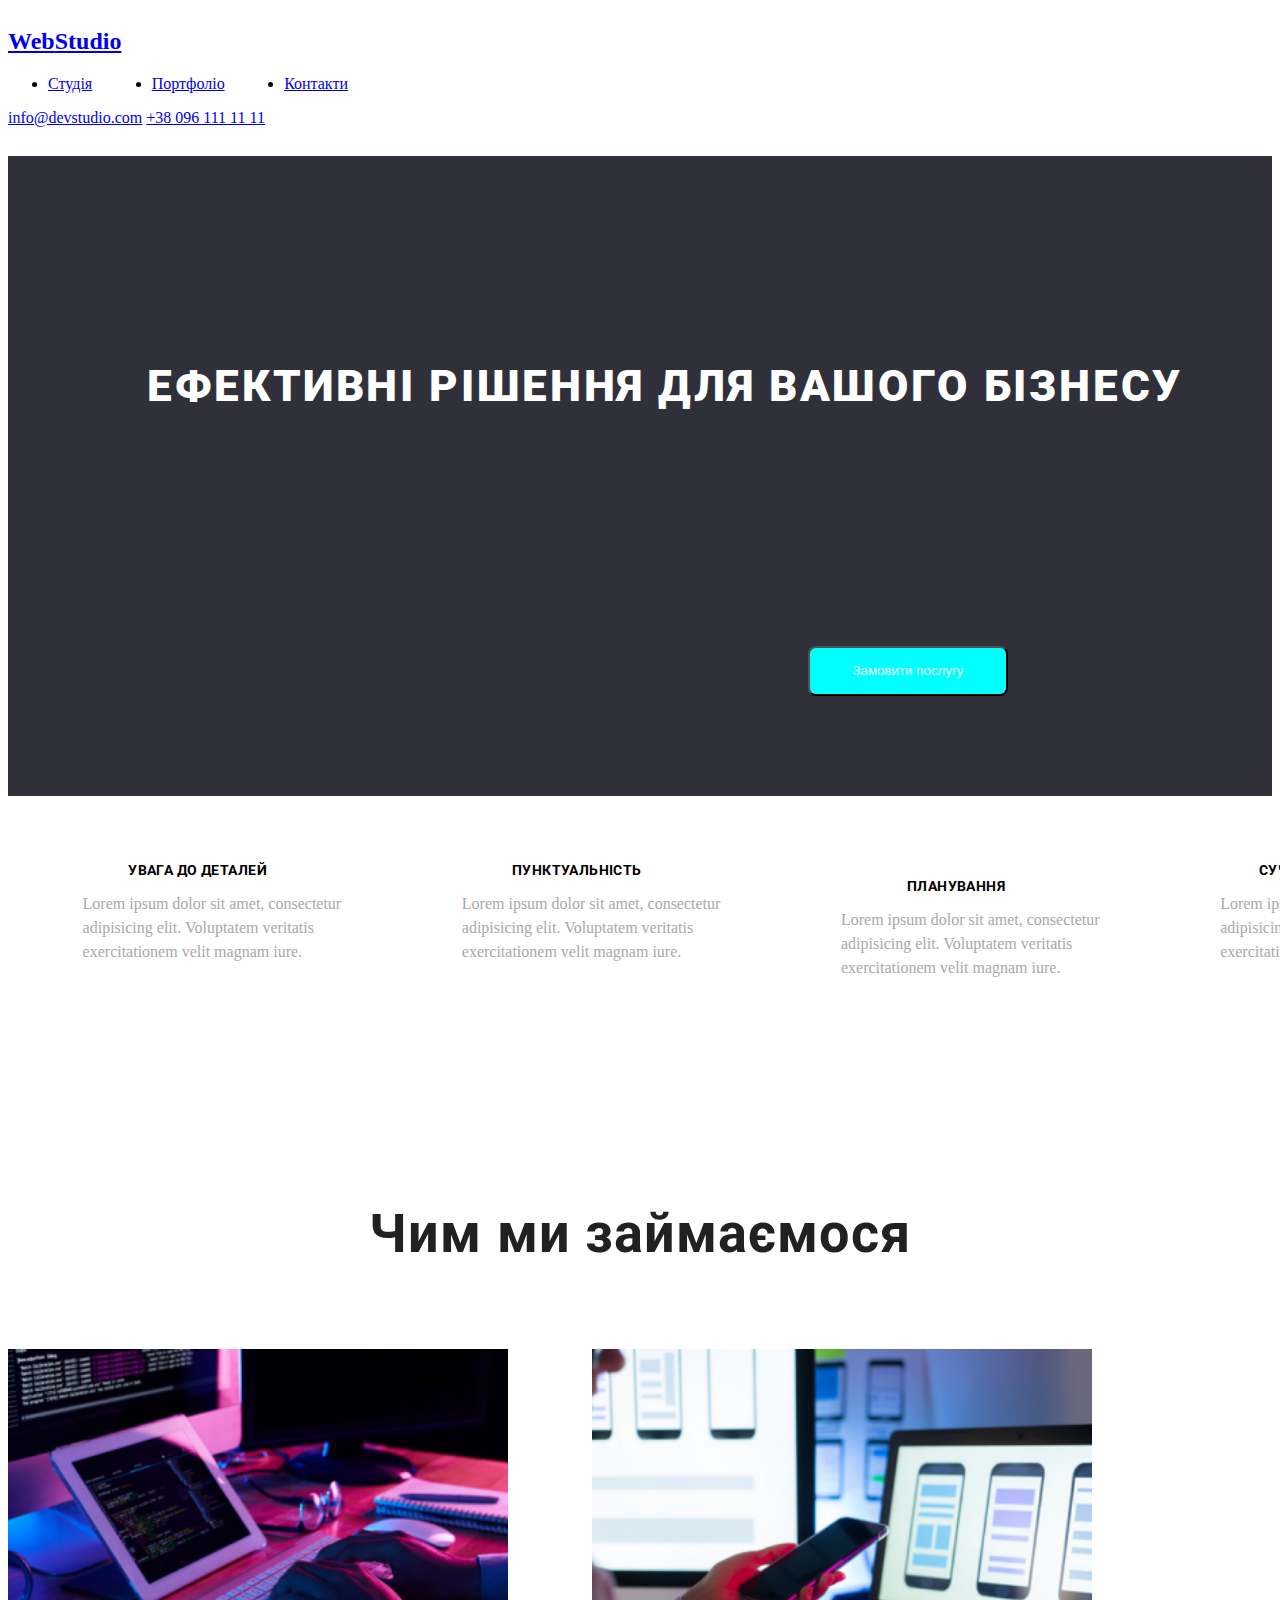
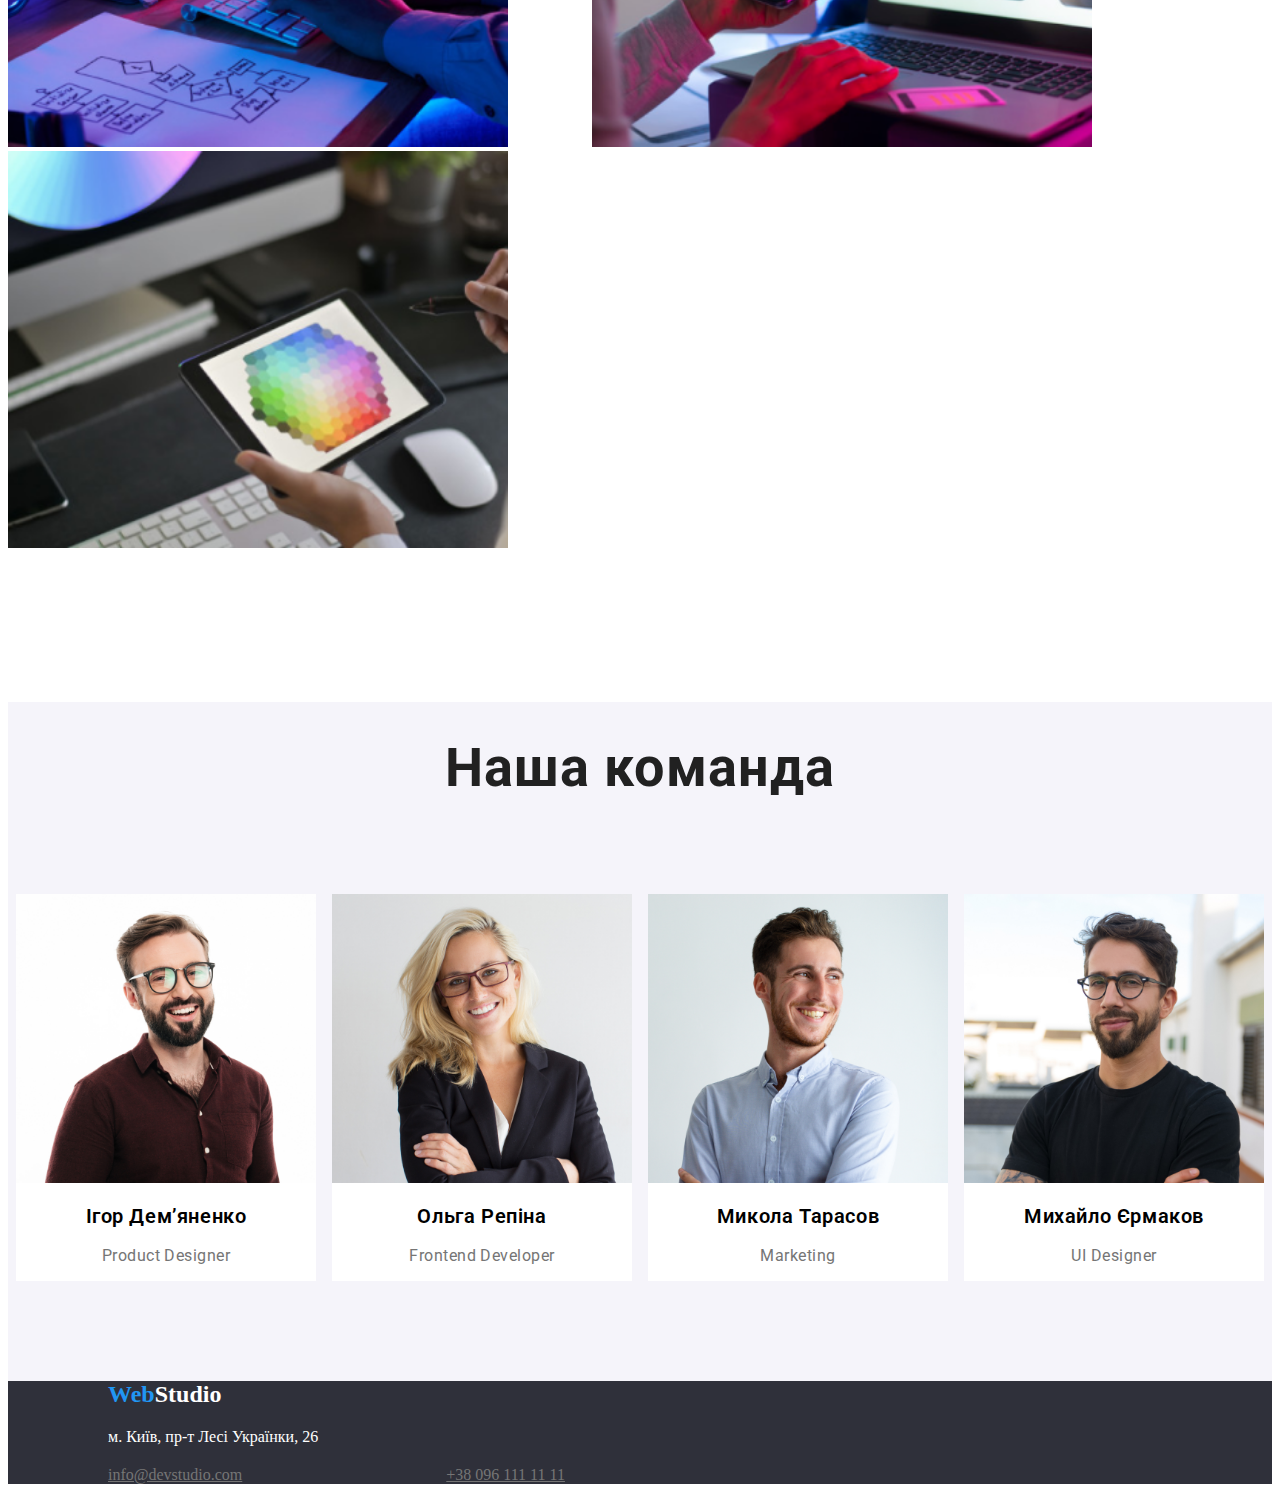
==== index.html @ ab34cab7 "first commit" ====
<!DOCTYPE html>
<html lang="en">

<head>
  <meta charset="UTF-8" />
  <meta http-equiv="X-UA-Compatible" content="IE=edge" />
  <meta name="viewport" content="width=device-width, initial-scale=1.0" />
  <title>Document</title>
  <link rel="preconnect" href="https://fonts.googleapis.com" />
  <link rel="preconnect" href="https://fonts.gstatic.com" crossorigin />
  <link
    href="https://fonts.googleapis.com/css2?family=Playfair+Display&family=Roboto:wght@300&family=Ubuntu:wght@300&display=swap"
    rel="stylesheet" />

  <link rel="stylesheet" href="./css/style.css" />
</head>

<body>
  <header>
    <div class="container">
      <div class="header_block">
        <div class="heder_right">
          <a href="/">
            <h2 class="logo"><span>Web</span>Studio</h2>
          </a>
          <nav>
            <ul class="menu_link">
              <li><a href="#">Студія</a></li>
              <li><a href="#">Портфоліо</a></li>
              <li><a href="#">Контакти</a></li>
            </ul>
          </nav>
        </div>
        <div class="menu_contact">
          <a href="#">info@devstudio.com</a>
          <a href="tel:+0961111111">+38 096 111 11 11</a>
        </div>
      </div>
    </div>
  </header>
  <main>
    <section class="main_paight">
      <h1 class="slogan">Ефективні рішення для вашого бізнесу</h1>
      <button class="button">Замовити послугу</button>
    </section>
    <section class="fs">
      <div class="facts">
        <h3 class="facts_title">УВАГА ДО ДЕТАЛЕЙ</h3>
        <p class="facts_descr">
          Lorem ipsum dolor sit amet, consectetur adipisicing elit. Voluptatem
          veritatis exercitationem velit magnam iure.
        </p>
      </div>

      <div class="facts">
        <h3 class="facts_title">Пунктуальність</h3>
        <p class="facts_descr">
          Lorem ipsum dolor sit amet, consectetur adipisicing elit. Voluptatem
          veritatis exercitationem velit magnam iure.
        </p>
      </div>

      <dir class="facts">
        <h3 class="facts_title">Планування</h3>
        <p class="facts_descr">
          Lorem ipsum dolor sit amet, consectetur adipisicing elit. Voluptatem
          veritatis exercitationem velit magnam iure.
        </p>
      </dir>

      <div class="facts">
        <h3 class="facts_title">Сучасні Технології</h3>
        <p class="facts_descr">
          Lorem ipsum dolor sit amet, consectetur adipisicing elit. Voluptatem
          veritatis exercitationem velit magnam iure.
        </p>
      </div>
    </section>
    <div class="What_do_we_do_background">
      <div class="What_do_we_do_title">
        <h2>Чим ми займаємося</h2>
      </div>
      <section class="What_do_we_do_img">
        <div class="What_do_we_do_img_">
          <img class="What_do_we_do_img_1" src="./img/img1.png" alt="" width="500px" />
          <img class="What_do_we_do_img_2" src="./img/img.png" alt="" width="500px" />
          <img class="What_do_we_do_img_3" src="./img/img2.png" alt="" width="500px" />
        </div>
      </section>
    </div>
    <div class="Our_team_background">
      <div class="Our_team_title">
        <h2>Наша команда</h2>
      </div>

      <section class="Our_team">
        <div class="Our_team_compartment">
          <img class="Our_team_title_imges" src="./img/img3.jpg" alt="/" />
          <h3 class="Our_team_titles">Ігор Дем’яненко</h3>
          <p class="Our_team_p">Product Designer</p>
        </div>
        <div class="Our_team_compartment">
          <img class="Our_team_title_imges" src="./img/img4.jpg" alt="/" />
          <h3 class="Our_team_titles">Ольга Репіна</h3>
          <p class="Our_team_p">Frontend Developer</p>
        </div>
        <div class="Our_team_compartment">
          <img class="Our_team_title_imges" src="./img/img5.jpg" alt="/" />
          <h3 class="Our_team_titles">Микола Тарасов</h3>
          <p class="Our_team_p">Marketing</p>
        </div>
        <div class="Our_team_compartment">
          <img class="Our_team_title_imges" src="./img/img6.jpg" alt="/" />
          <h3 class="Our_team_titles">Михайло Єрмаков</h3>
          <p class="Our_team_p">UI Designer</p>
        </div>
    </div>

    </section>
  </main>
  <section class="end_background">
    <h2 class="white"><span class="blue">Web</span>Studio</h2>
    <p class="and_p">м. Київ, пр-т Лесі Українки, 26</p>
    <a class="and_a" href="#">info@devstudio.com</a>
    <a class="and_a" href="tel:+0961111111">+38 096 111 11 11</a>
  </section>
</body>

</html>
---- css/style.css ----
header {

display: flex;
justify-content: space-between;
align-items: center;

}
.header_block {

width: 500px;
display: inherit;
justify-content: space-between;
align-items: center;

}

.menu_link {
    display: flex;
    justify-content: space-between;
    align-items: center;
width: 300px;

}

.main_paight {

background-color: #2F303A;

}
.slogan {
    padding: 200px 0px 200px 50px;
display: flex;
justify-content: center;
align-items: center;


font-family: 'Roboto';
font-style: normal;
font-weight: 900;
font-size: 44px;
line-height: 60px;
/* or 136% */

text-align: center;
letter-spacing: 0.06em;
text-transform: uppercase;

color: #FFFFFF;

}
.button {
    
    margin:  0px 0px 100px 800px;
    padding: 10px 10px 10px 10px;
    border-radius: 8px;
    background-color: aqua;
    color: aliceblue;
    width: 200px;
    height: 50px;
    left: 700px;
    top: 430px;
    
}
.fs {

display: flex;


}
.facts {

    padding: 52px 0 72px 0;
    display: flex;
    flex-direction: column;
    align-items: center;
    width: 30%;
    
}
.facts_title {
    
    font-family: 'Roboto';
    font-style: normal;
    font-weight: 700;
    font-size: 14px;
    line-height: 16px;
    letter-spacing: 0.03em;
    text-transform: uppercase;
    
}

.facts_descr {
    margin:  0px 50px 100px 100px;
    font-weight: 400;
    font-size: 16px;
    line-height: 24px;
    color: darkgrey;
    width: 280px;

}


.What_do_we_do_title {
    display: flex;
    justify-content: center;
    align-items: center;


font-family: 'Roboto';
font-style: normal;
font-weight: 700;
font-size: 36px;
line-height: 42px;
text-align: center;
letter-spacing: 0.03em;

color: #212121;


}

.What_do_we_do_img {

display: flex;
justify-content: space-around;
    margin: 50px 0px 0px 0px;
   
    
}


.What_do_we_do_img_2 {

margin-right: 80px;
margin-left: 80px;

}

.Our_team_title {
    display: flex;
    justify-content: center;
    font-family: 'Roboto';
    margin:150px 0px 150px 0px;
    height: 42px;


font-style: normal;
font-weight: 700;
font-size: 36px;
line-height: 42px;
text-align: center;
letter-spacing: 0.03em;

color: #212121;
}

.Our_team {
    display: flex;
    justify-content: space-around;


}
.Our_team_compartment:hover {
    transform: scale(1.1);
    transition: 0.5s all;
}

.Our_team_title_imges {

width: 300px;


}
.Our_team_titles {
    display: flex;
    justify-content: center;
    font-family: 'Roboto';
    font-style: normal;
    font-weight: 600;
    font-size: 20px;
    line-height: 19px;
    /* identical to box height */
    
    text-align: center;
    letter-spacing: 0.03em;
    
    
}
.Our_team_p {
    display: flex;
    justify-content: center;
    font-family: 'Roboto';
    font-style: normal;
    font-weight: 400;
    font-size: 16px;
    line-height: 19px;
    /* identical to box height */
    
    text-align: center;
    letter-spacing: 0.03em;
    
    color: #757575;
    

}

.Our_team_compartment {
    background: #FFFFFF;
margin-bottom: 100px;

}
.Our_team_background {
    background: #F5F4FA;


}
.end_background {
    background: #2F303A;

}
.blue {
color: #2196F3;

}
.white {
color: #FFFFFF;
margin: 0px 100px 20px;
}
.and_p {
color: #FFFFFF;
margin: 0px 100px 20px;
}
.and_a {
    color: #757575;
    margin: 0px 100px 20px;
    }
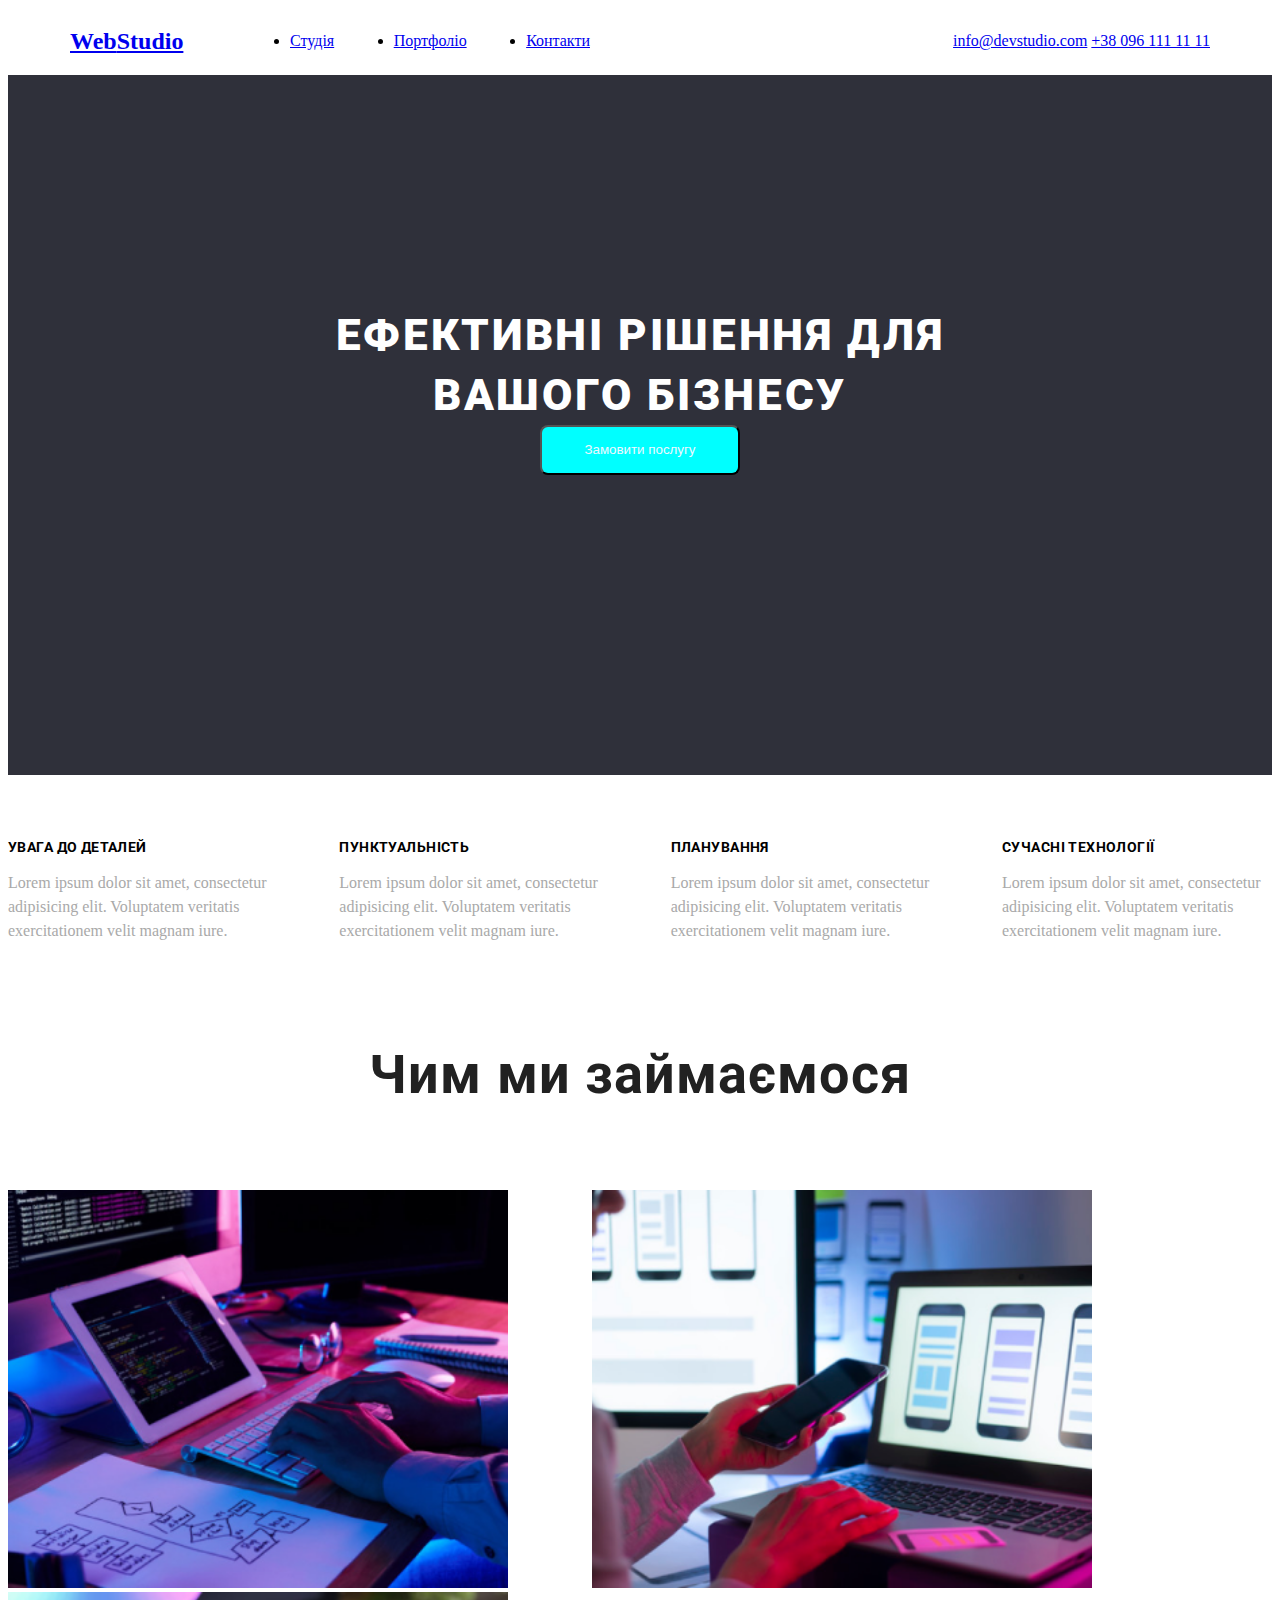
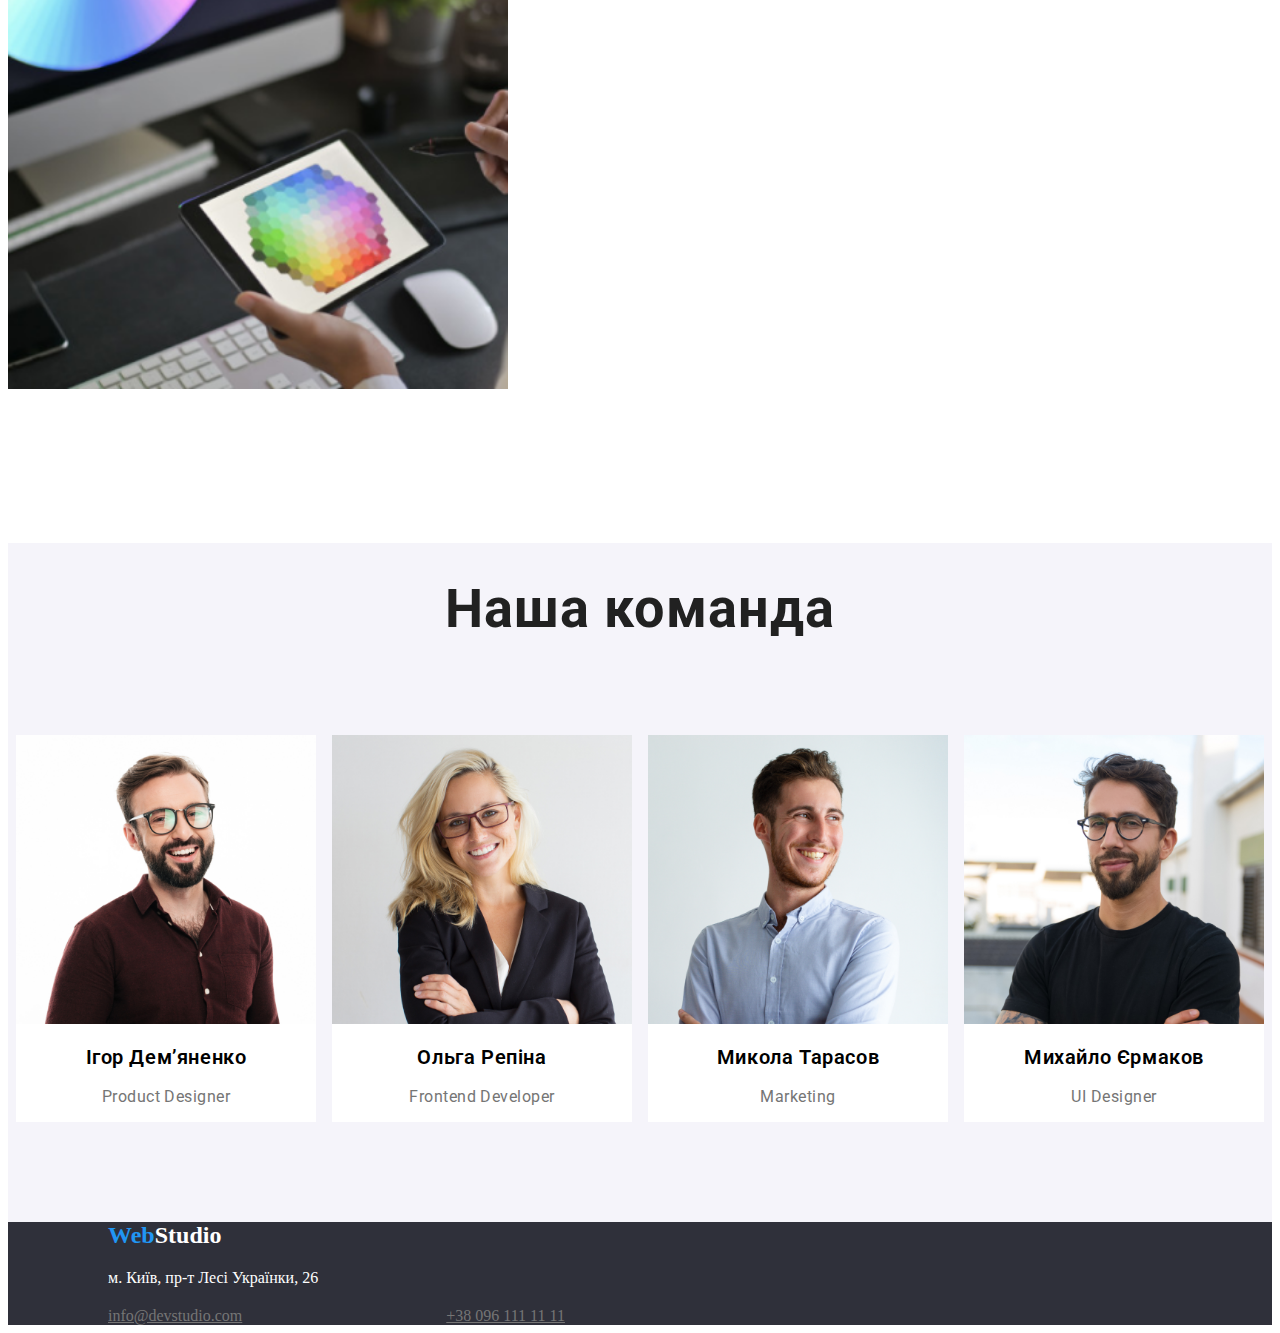
==== commit 3d898827: "m" ====
--- a/index.html
+++ b/index.html
@@ -6,13 +6,14 @@
   <meta http-equiv="X-UA-Compatible" content="IE=edge" />
   <meta name="viewport" content="width=device-width, initial-scale=1.0" />
   <title>Document</title>
+  <link rel="stylesheet" href="./css/style.css" />
   <link rel="preconnect" href="https://fonts.googleapis.com" />
   <link rel="preconnect" href="https://fonts.gstatic.com" crossorigin />
   <link
     href="https://fonts.googleapis.com/css2?family=Playfair+Display&family=Roboto:wght@300&family=Ubuntu:wght@300&display=swap"
     rel="stylesheet" />
 
-  <link rel="stylesheet" href="./css/style.css" />
+  
 </head>
 
 <body>
@@ -40,8 +41,10 @@
   </header>
   <main>
     <section class="main_paight">
-      <h1 class="slogan">Ефективні рішення для вашого бізнесу</h1>
+      <h1 class="slogan">Ефективні рішення для <br> вашого бізнесу</h1>
+      <div class="button_1">
       <button class="button">Замовити послугу</button>
+    </div>
     </section>
     <section class="fs">
       <div class="facts">
--- a/css/style.css
+++ b/css/style.css
@@ -1,35 +1,50 @@
 header {
 
-display: flex;
+    
 justify-content: space-between;
 align-items: center;
 
 }
 .header_block {
 
-width: 500px;
-display: inherit;
+
+display: flex;
 justify-content: space-between;
 align-items: center;
 
 }
 
 .menu_link {
+    text-decoration: none;
     display: flex;
     justify-content: space-between;
     align-items: center;
 width: 300px;
 
 }
+.heder_right {
+display: flex;
+align-items: center;
+justify-content: space-between;
+width: 520px;
+
+
+
+}
+.container {
+width: 1140px;
+margin: 0 auto;
+
+}
 
 .main_paight {
-
+padding: 200px 0;
 background-color: #2F303A;
 
 }
 .slogan {
-    padding: 200px 0px 200px 50px;
-display: flex;
+    display: block;
+    margin: 30px auto 0;
 justify-content: center;
 align-items: center;
 
@@ -48,9 +63,17 @@
 color: #FFFFFF;
 
 }
+.button_1 {
+
+display: flex;
+justify-content: center;
+
+
+}
 .button {
     
-    margin:  0px 0px 100px 800px;
+    
+    margin-bottom: 100px;
     padding: 10px 10px 10px 10px;
     border-radius: 8px;
     background-color: aqua;
@@ -61,19 +84,25 @@
     top: 430px;
     
 }
+.button:hover {
+transform: scale(1.1);
+transition: 0.5 all;
+
+}
 .fs {
-
-display: flex;
-
+width: 1140;
+margin: 0 auto;
+padding: 50px 0;
+display: flex;
+justify-content: space-between;
+align-items: center;
 
 }
 .facts {
 
-    padding: 52px 0 72px 0;
-    display: flex;
-    flex-direction: column;
-    align-items: center;
-    width: 30%;
+    margin: 0;
+    padding: 0;
+    width: 270px;
     
 }
 .facts_title {
@@ -89,12 +118,12 @@
 }
 
 .facts_descr {
-    margin:  0px 50px 100px 100px;
+   
     font-weight: 400;
     font-size: 16px;
     line-height: 24px;
     color: darkgrey;
-    width: 280px;
+    
 
 }
 
@@ -162,6 +191,7 @@
 .Our_team_compartment:hover {
     transform: scale(1.1);
     transition: 0.5s all;
+
 }
 
 .Our_team_title_imges {
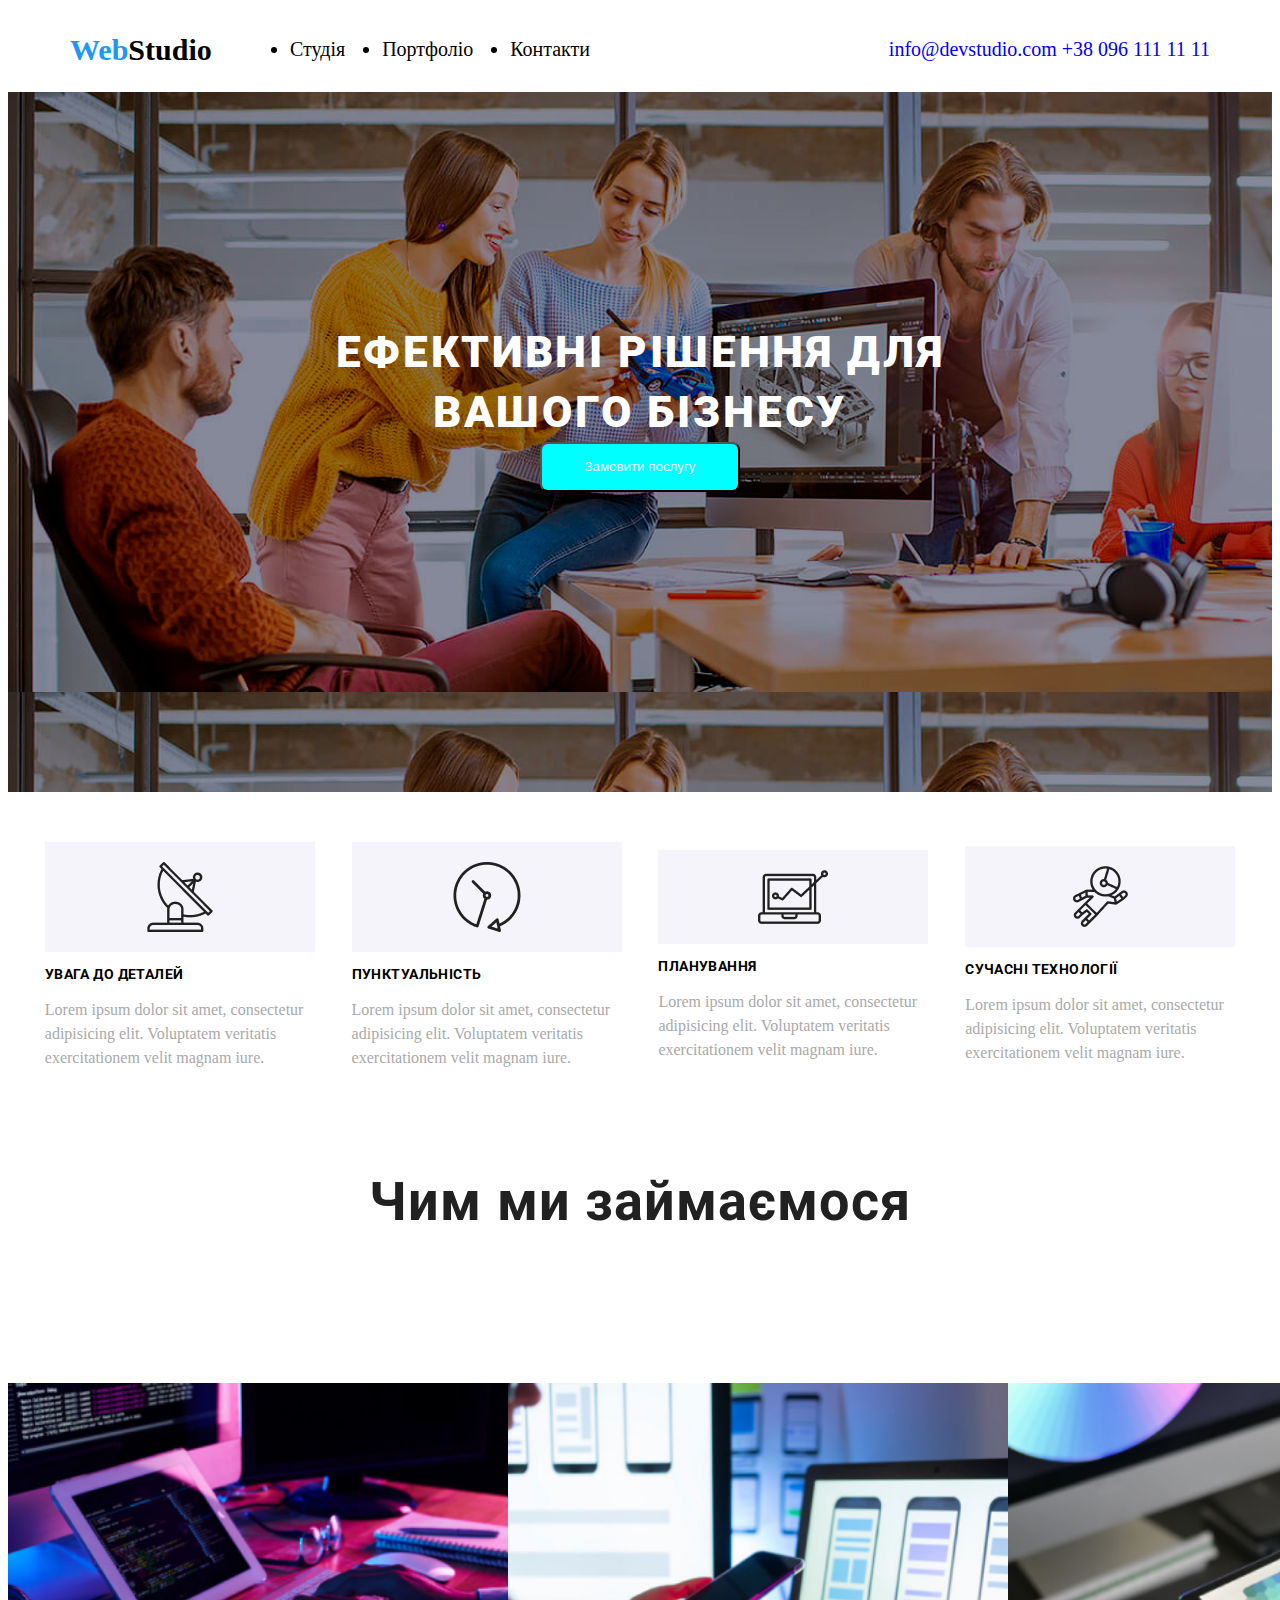
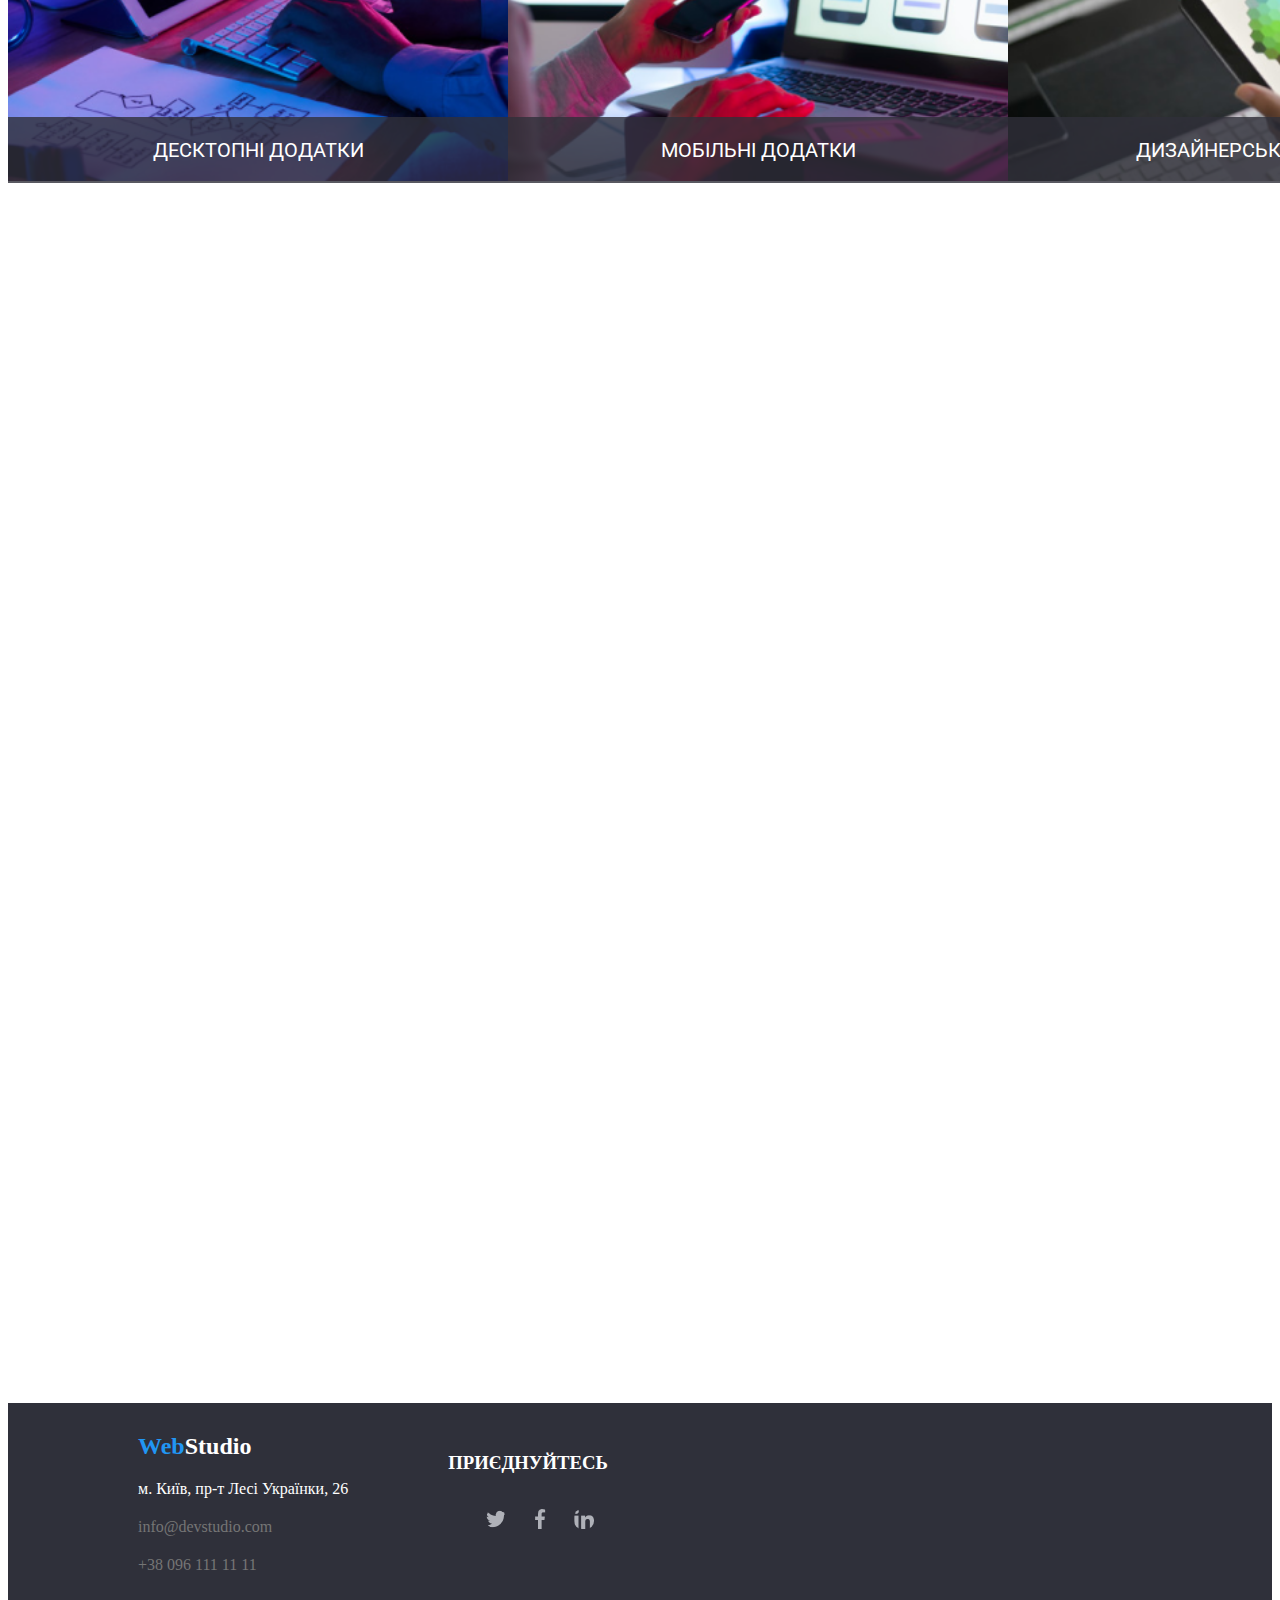
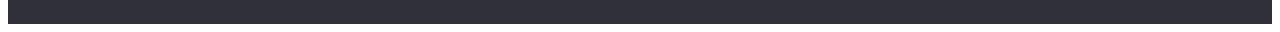
==== commit 25a661a2: "messageee" ====
--- a/index.html
+++ b/index.html
@@ -6,14 +6,16 @@
   <meta http-equiv="X-UA-Compatible" content="IE=edge" />
   <meta name="viewport" content="width=device-width, initial-scale=1.0" />
   <title>Document</title>
-  <link rel="stylesheet" href="./css/style.css" />
+
   <link rel="preconnect" href="https://fonts.googleapis.com" />
   <link rel="preconnect" href="https://fonts.gstatic.com" crossorigin />
   <link
     href="https://fonts.googleapis.com/css2?family=Playfair+Display&family=Roboto:wght@300&family=Ubuntu:wght@300&display=swap"
     rel="stylesheet" />
-
-  
+  <link rel="stylesheet" href="https://cdnjs.cloudflare.com/ajax/libs/animate.css/4.1.1/animate.min.css" />
+  <link rel="stylesheet" href="./css/style.css" />
+
+
 </head>
 
 <body>
@@ -22,13 +24,13 @@
       <div class="header_block">
         <div class="heder_right">
           <a href="/">
-            <h2 class="logo"><span>Web</span>Studio</h2>
+            <h2 class="logo"><span class="logo_1">Web</span>Studio</h2>
           </a>
           <nav>
             <ul class="menu_link">
-              <li><a href="#">Студія</a></li>
-              <li><a href="#">Портфоліо</a></li>
-              <li><a href="#">Контакти</a></li>
+              <li><a class="menu_link_1" href="#">Студія</a></li>
+              <li><a class="menu_link_2" href=".//Portfolio.html">Портфоліо</a></li>
+              <li><a class="menu_link_3" href="#">Контакти</a></li>
             </ul>
           </nav>
         </div>
@@ -41,13 +43,17 @@
   </header>
   <main>
     <section class="main_paight">
+
       <h1 class="slogan">Ефективні рішення для <br> вашого бізнесу</h1>
       <div class="button_1">
-      <button class="button">Замовити послугу</button>
-    </div>
+        <button class="button" id="open-form-modal-btn">Замовити послугу</button>
+      </div>
     </section>
-    <section class="fs">
+    <section class="fs animate__bounceIn">
       <div class="facts">
+        <div class="facts_Vector">
+          <img src="./img/Vector.png" alt="">
+        </div>
         <h3 class="facts_title">УВАГА ДО ДЕТАЛЕЙ</h3>
         <p class="facts_descr">
           Lorem ipsum dolor sit amet, consectetur adipisicing elit. Voluptatem
@@ -56,6 +62,9 @@
       </div>
 
       <div class="facts">
+        <div class="facts_Vector">
+          <img src="./img/Vector1.png" alt="">
+        </div>
         <h3 class="facts_title">Пунктуальність</h3>
         <p class="facts_descr">
           Lorem ipsum dolor sit amet, consectetur adipisicing elit. Voluptatem
@@ -64,6 +73,9 @@
       </div>
 
       <dir class="facts">
+        <div class="facts_Vector">
+          <img src="./img/Vector2.png" alt="">
+        </div>
         <h3 class="facts_title">Планування</h3>
         <p class="facts_descr">
           Lorem ipsum dolor sit amet, consectetur adipisicing elit. Voluptatem
@@ -72,6 +84,9 @@
       </dir>
 
       <div class="facts">
+        <div class="facts_Vector">
+          <img src="./img/Vector3.png" alt="">
+        </div>
         <h3 class="facts_title">Сучасні Технології</h3>
         <p class="facts_descr">
           Lorem ipsum dolor sit amet, consectetur adipisicing elit. Voluptatem
@@ -84,49 +99,159 @@
         <h2>Чим ми займаємося</h2>
       </div>
       <section class="What_do_we_do_img">
-        <div class="What_do_we_do_img_">
+        <div>
+          <div class="What_do_we_do_btn">ДЕСКТОПНІ ДОДАТКИ</div>
           <img class="What_do_we_do_img_1" src="./img/img1.png" alt="" width="500px" />
+        </div>
+        <div>
+          <div class="What_do_we_do_btn">МОБІЛЬНІ ДОДАТКИ</div>
           <img class="What_do_we_do_img_2" src="./img/img.png" alt="" width="500px" />
+        </div>
+        <div>
+          <div class="What_do_we_do_btn">ДИЗАЙНЕРСЬКІ РІШЕННЯ</div>
           <img class="What_do_we_do_img_3" src="./img/img2.png" alt="" width="500px" />
         </div>
       </section>
     </div>
-    <div class="Our_team_background">
-      <div class="Our_team_title">
-        <h2>Наша команда</h2>
-      </div>
-
-      <section class="Our_team">
-        <div class="Our_team_compartment">
-          <img class="Our_team_title_imges" src="./img/img3.jpg" alt="/" />
-          <h3 class="Our_team_titles">Ігор Дем’яненко</h3>
-          <p class="Our_team_p">Product Designer</p>
-        </div>
-        <div class="Our_team_compartment">
-          <img class="Our_team_title_imges" src="./img/img4.jpg" alt="/" />
-          <h3 class="Our_team_titles">Ольга Репіна</h3>
-          <p class="Our_team_p">Frontend Developer</p>
-        </div>
-        <div class="Our_team_compartment">
-          <img class="Our_team_title_imges" src="./img/img5.jpg" alt="/" />
-          <h3 class="Our_team_titles">Микола Тарасов</h3>
-          <p class="Our_team_p">Marketing</p>
-        </div>
-        <div class="Our_team_compartment">
-          <img class="Our_team_title_imges" src="./img/img6.jpg" alt="/" />
-          <h3 class="Our_team_titles">Михайло Єрмаков</h3>
-          <p class="Our_team_p">UI Designer</p>
-        </div>
-    </div>
-
+    <section class="animate__animated animate__fadeInUp wow" data-wow-duration="2s">
+      <div class="Our_team_background">
+        <div class="Our_team_title">
+          <h2>Наша команда</h2>
+        </div>
+
+        <section class="Our_team">
+          <div class="Our_team_compartment">
+            <img class="Our_team_title_imges" src="./img/img3.jpg" alt="/" />
+            <h3 class="Our_team_titles">Ігор Дем’яненко</h3>
+            <p class="Our_team_p">Product Designer</p>
+            <div class="social_media">
+              <img class="social_media_img" src="./Img/instagram 3.png" alt="">
+              <img class="social_media_img" src="./img/Vector22.png" alt="">
+              <img class="social_media_img" src="./img/facebook 21.png" alt="">
+              <img class="social_media_img" src="./img/linkedin 1.png" alt="">
+            </div>
+          </div>
+          <div class="Our_team_compartment">
+            <img class="Our_team_title_imges" src="./img/img4.jpg" alt="/" />
+            <h3 class="Our_team_titles">Ольга Репіна</h3>
+            <p class="Our_team_p">Frontend Developer</p>
+            <div class="social_media">
+              <img class="social_media_img" src="./Img/instagram 3.png" alt="">
+              <img class="social_media_img" src="./img/Vector22.png" alt="">
+              <img class="social_media_img" src="./img/facebook 21.png" alt="">
+              <img class="social_media_img" src="./img/linkedin 1.png" alt="">
+            </div>
+          </div>
+          <div class="Our_team_compartment">
+            <img class="Our_team_title_imges" src="./img/img5.jpg" alt="/" />
+            <h3 class="Our_team_titles">Микола Тарасов</h3>
+            <p class="Our_team_p">Marketing</p>
+            <div class="social_media">
+              <img class="social_media_img" src="./Img/instagram 3.png" alt="">
+              <img class="social_media_img" src="./img/Vector22.png" alt="">
+              <img class="social_media_img" src="./img/facebook 21.png" alt="">
+              <img class="social_media_img" src="./img/linkedin 1.png" alt="">
+            </div>
+          </div>
+          <div class="Our_team_compartment">
+            <img class="Our_team_title_imges" src="./img/img6.jpg" alt="/" />
+            <h3 class="Our_team_titles">Михайло Єрмаков</h3>
+            <p class="Our_team_p">UI Designer</p>
+            <div class="social_media">
+              <img class="social_media_img" src="./Img/instagram 3.png" alt="">
+              <img class="social_media_img" src="./img/Vector22.png" alt="">
+              <img class="social_media_img" src="./img/facebook 21.png" alt="">
+              <img class="social_media_img" src="./img/linkedin 1.png" alt="">
+            </div>
+          </div>
+      </div>
+      <section class="REGULAR_CUSTOMERS">
+        <h2 class="REGULAR_CUSTOMERS_T">ПОСТІЙНІ КЛІЄНТИ</h2>
+        <div class="CLIENTS">
+          <button class="CLIENTS_img">
+            <img src="./img/Logo1.png" alt="">
+          </button>
+          <button class="CLIENTS_img">
+            <img src="./img/Logo2.png" alt="">
+          </button>
+          <button class="CLIENTS_img">
+            <img src="./img/Logo3.png" alt="">
+          </button>
+          <button class="CLIENTS_img">
+            <img src="" alt="">
+          </button>
+          <button class="CLIENTS_img">
+            <img src="./img/Logo4.png" alt="">
+          </button>
+          <button class="CLIENTS_img">
+            <img src="./img/Logo5.png" alt="">
+          </button>
+
+        </div>
+      </section>
     </section>
+
   </main>
-  <section class="end_background">
-    <h2 class="white"><span class="blue">Web</span>Studio</h2>
-    <p class="and_p">м. Київ, пр-т Лесі Українки, 26</p>
-    <a class="and_a" href="#">info@devstudio.com</a>
-    <a class="and_a" href="tel:+0961111111">+38 096 111 11 11</a>
+  <div class="modal-bgd" id="form-modal">
+
+    <div class="modal-form-container">
+      <button class="close-btn">x</button>
+      <form action="#" class="modal-form" data-netlify="true" id="form">
+
+        <h2 class="modal-form-title">Залиште свої дані, ми вам передзвонимо</h2>
+
+
+
+        <div class="modal-form-field">
+          <label for="user-name" class="modal-field-name">Ім’я</label>
+          <img class="Vector" src="./img/Vector100.png" alt="" width="15px">
+          <input required type="text" class="modal-field-input" id="user-name" name="Ім’я">
+        </div>
+        <div class="modal-form-field">
+          <label for="user-email" class="modal-field-name">Телефон</label>
+          <img class="Vector" src="./img/Vector99.png" alt="" width="15px">
+          <input required type="email" class="modal-field-input" id="user-email" name="Email">
+        </div>
+        <div class="modal-form-field">
+          <label for="user-email" class="modal-field-name">Email</label>
+          <img class="Vector" src="./img/Vector98.png" alt="" width="15px">
+          <input required type="email" class="modal-field-input" id="user-email" name="Email">
+        </div>
+        <div class="container_in">
+          <label class="container">
+            <input checked="checked" type="checkbox">
+            <div class="checkmark"></div>
+          </label>
+          <p>Погоджуюся з розсилкою та приймаю Умови договору</p>
+        </div>
+        <button class="modal-form-btn" id="launch-btn">Відправити</button>
+
+      </form>
+
+    </div>
+
+  </div>
+  <footer class="footer">
+    <div class="end_background">
+      <h2 class="white"><span class="blue">Web</span>Studio</h2>
+      <p class="and_p">м. Київ, пр-т Лесі Українки, 26</p>
+      <a class="and_a" href="#">info@devstudio.com</a>
+      <a class="and_a" href="tel:+0961111111">+38 096 111 11 11</a>
+    </div>
+    <div>
+      <h3 class="JOIN">ПРИЄДНУЙТЕСЬ</h3>
+      <div class="social_media">
+        <img class="social_media_img" src="./Img/instagram 3.png" alt="">
+        <img class="social_media_img" src="./img/Vector22.png" alt="">
+        <img class="social_media_img" src="./img/facebook 21.png" alt="">
+        <img class="social_media_img" src="./img/linkedin 1.png" alt="">
+      </div>
+    </div>
+  </footer>
   </section>
+  <script src="/js/form.js"></script>
+  <script src="./js/wow.min.js"></script>
+  <script src="./js/script.js"></script>
 </body>
 
 </html>--- a/css/style.css
+++ b/css/style.css
@@ -1,3 +1,8 @@
+
+a {
+    text-decoration: none;
+
+}
 header {
 
     
@@ -13,9 +18,27 @@
 align-items: center;
 
 }
-
+.logo {
+
+    color: #000;
+}
+.logo_1 {
+color: #2196F3;
+
+}
+.menu_link_1 {
+    color: #000;
+
+}
+.menu_link_2 {
+    color: #000;
+}
+.menu_link_3 {
+
+    color: #000;
+}
 .menu_link {
-    text-decoration: none;
+    
     display: flex;
     justify-content: space-between;
     align-items: center;
@@ -39,7 +62,8 @@
 
 .main_paight {
 padding: 200px 0;
-background-color: #2F303A;
+background-image:url(/img/Img\ Overlay.png);
+background-image: url(/img/Img11.png);
 
 }
 .slogan {
@@ -90,11 +114,11 @@
 
 }
 .fs {
-width: 1140;
+
 margin: 0 auto;
 padding: 50px 0;
 display: flex;
-justify-content: space-between;
+justify-content: space-evenly;
 align-items: center;
 
 }
@@ -155,14 +179,30 @@
    
     
 }
-
-
-.What_do_we_do_img_2 {
-
-margin-right: 80px;
-margin-left: 80px;
-
-}
+.facts_Vector {
+display: flex;
+justify-content: center;
+align-items: center;
+background-color: #F5F4FA;
+padding: 20px 0 20px 0;
+
+}
+.What_do_we_do_btn {
+position: relative;
+top: 400px;
+background-color: #2F303ACC;
+padding: 25px 0 25px 0;
+display: flex;
+justify-content: center;
+align-items: center;
+color: #FFFFFF;
+font-family: Roboto;
+font-style: Bold;
+font-size: 20px;
+line-height: 16px;
+
+}
+
 
 .Our_team_title {
     display: flex;
@@ -198,6 +238,26 @@
 
 width: 300px;
 
+
+}
+.social_media {
+display: flex;
+justify-content: space-evenly;
+align-items: center;
+margin: 25px 0 25px 0;
+
+
+
+}
+.social_media_img {
+    padding: 10px;
+    border-radius: 18px;
+}
+.social_media_img:hover {
+    transform: scale(1.1);
+    transition: 0.5s all;
+    background-color: #2196F3;
+    
 
 }
 .Our_team_titles {
@@ -243,10 +303,18 @@
 
 
 }
+.footer {
+    padding: 30px;
+    background: #2F303A;
+display: flex;
+}
 .end_background {
-    background: #2F303A;
-
-}
+    
+    display: flex;
+    flex-direction: column;
+
+}
+
 .blue {
 color: #2196F3;
 
@@ -262,4 +330,282 @@
 .and_a {
     color: #757575;
     margin: 0px 100px 20px;
-    }+}
+.JOIN {
+
+        color: #FFFFFF;
+}
+.REGULAR_CUSTOMERS {
+padding: 50px 0 20px 0;
+       margin-bottom: 50px;
+}
+.REGULAR_CUSTOMERS_T {
+margin-bottom: 50px;
+    display: flex;
+    justify-content: center;
+   font-size: 30px;
+}
+.CLIENTS {
+display: flex;
+justify-content: space-evenly;
+}
+.CLIENTS_img {
+border-radius: 5px;
+padding: 10px 25px 10px 25px;
+background-color: #FFFFFF;
+
+    border-color: rgb(119, 119, 119);
+}
+
+.sections_buttons {
+display: flex;
+justify-content: center;
+margin: 100px 0 35px 0;
+}
+
+.sections_button {
+border-radius: 4px;
+background-color: #F5F4FA;
+border: none;
+font-size: 20px;
+margin-left: 8px;
+margin-right: 8px;
+padding: 5px 20px 5px 20px;
+}
+.sections_button:hover {
+
+    color: rgb(255, 255, 255);
+    background-color: #2196F3;
+}
+.card {
+    box-shadow: -1px 1px 5px 2px rgb(224, 223, 223);
+display: flex;
+flex-direction: column;
+max-width: 400px;
+margin: 20px;
+}
+.card:hover {
+    box-shadow: -1px 1px 5px 2px rgb(184, 183, 183);
+    transform: scale(1.1);
+    transition: 0.5s all;
+}
+.card-t {
+    margin-left: 15px;
+}
+.card-p {
+margin-left: 15px;
+color: rgb(150, 150, 150);
+margin-top: -5px;
+}
+.cards_card {
+
+    display: flex;
+justify-content: center;
+align-items: center;
+}
+.cards {
+
+    margin-bottom: 60px;
+}
+.modal-bgd {
+    width: 100%;
+    height: 100%;
+    position: fixed;
+    top: 0;
+    left: 0;
+    background: rgb(27 29 31 / 69%); 
+    display: flex;
+    align-items: center;
+    justify-content: center;
+    opacity: 0;
+    pointer-events: none;
+    transition: all 0.3s ease-in-out;
+    z-index: 101;
+    
+
+}
+.modal-form {
+
+
+display: flex;
+flex-direction: column;
+align-items: center;
+
+
+
+
+}
+
+.modal-form-container {
+    background: #fff;
+padding: 32px 130px 60px 130px;
+position: relative; 
+
+
+
+
+
+
+}
+.modal-form-title {
+    font-weight: 600;
+    font-size: 30px;
+    line-height: 24px;
+    color: #000;
+    margin: 32px 0 25px 0;
+
+
+
+
+}
+
+.modal-from-descr {
+    color: #000;
+    font-weight: 400;
+font-size: 16px;
+line-height: 24px;
+margin-bottom: 24px;
+
+
+
+}
+.modal-form-field {
+    width: 100%;
+    display: flex;
+    flex-direction: column;
+    margin-bottom: 16px;
+    margin-right: 50px;
+    margin-left: 50px;
+    
+
+
+}
+
+.modal-field-name {
+
+
+    font-weight: 400;
+    font-size: 16px;
+    line-height: 24px;
+    margin-bottom: 8px;
+
+
+
+}
+
+
+.modal-field-input {
+    border: 2px solid #dbdbdb;
+    border-radius: 8px;
+    height: 40px;
+    font-weight: 400;
+    font-size: 16px;
+   
+    color: #000;
+    padding: 4px 8px;
+
+
+
+}
+.modal-form-btn {
+    background: #2196F3;
+    border-radius: 8px;
+    padding: 20px 40px;
+
+    font-weight: 400;
+    font-size: 20px;
+    line-height: 24px;
+    color: #ffffff;
+    cursor: pointer;
+    border: 0;
+    margin-top: 24px;
+
+}
+.close-btn {
+position: absolute;
+right: 20px;
+top: 20px;
+font-size: 20px;
+color: #000;
+cursor: pointer;
+border: 0;
+background: none;
+
+
+}
+.modal-descr {
+
+margin-bottom: 0;
+
+
+}
+
+.modal-active {
+opacity: 1;
+pointer-events: all;
+
+}
+
+.Vector {
+
+    position: relative;
+    top: 33px;
+    left: -30px;
+}
+.container input {
+    display: none;
+  }
+  
+  .container {
+    display: block;
+    position: relative;
+    cursor: pointer;
+    font-size: 20px;
+    user-select: none;
+    -webkit-tap-highlight-color: transparent;
+  }
+  
+  
+  .checkmark {
+    position: relative;
+    top: 0;
+    left: 0;
+    height: 1.3em;
+    width: 1.3em;
+    background-color: #2196F300;
+    border-radius: 0.25em;
+    transition: all 0.25s;
+  }
+  
+  
+  .container input:checked ~ .checkmark {
+    background-color: #2196F3;
+  }
+  
+ 
+  .checkmark:after {
+    content: "";
+    position: absolute;
+    transform: rotate(0deg);
+    border: 0.1em solid black;
+    left: 0;
+    top: 0;
+    width: 1.05em;
+    height: 1.05em;
+    border-radius: 0.25em;
+    transition: all 0.25s, border-width 0.1s;
+  }
+  
+  
+  .container input:checked ~ .checkmark:after {
+    left: 0.45em;
+    top: 0.25em;
+    width: 0.25em;
+    height: 0.5em;
+    border-color: #fff0 white white #fff0;
+    border-width: 0 0.15em 0.15em 0;
+    border-radius: 0em;
+    transform: rotate(45deg);
+  }
+  
+
